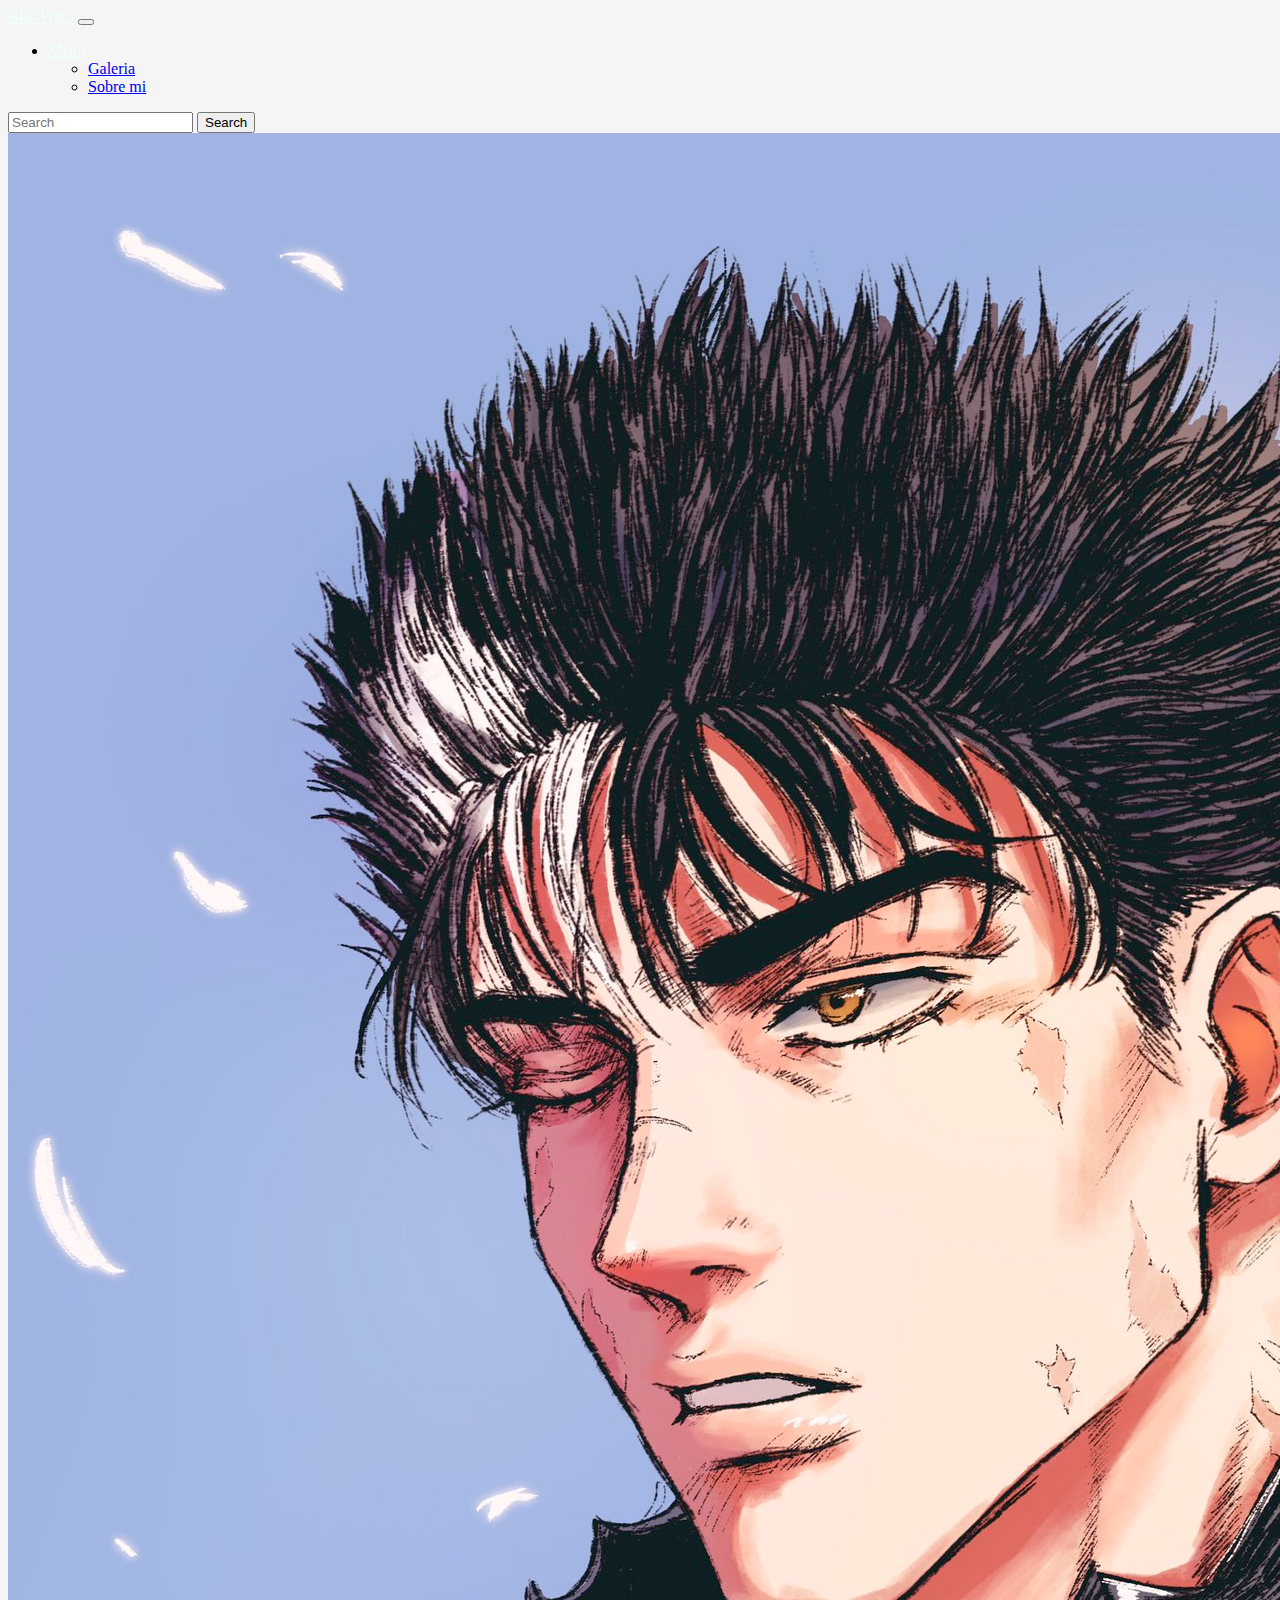
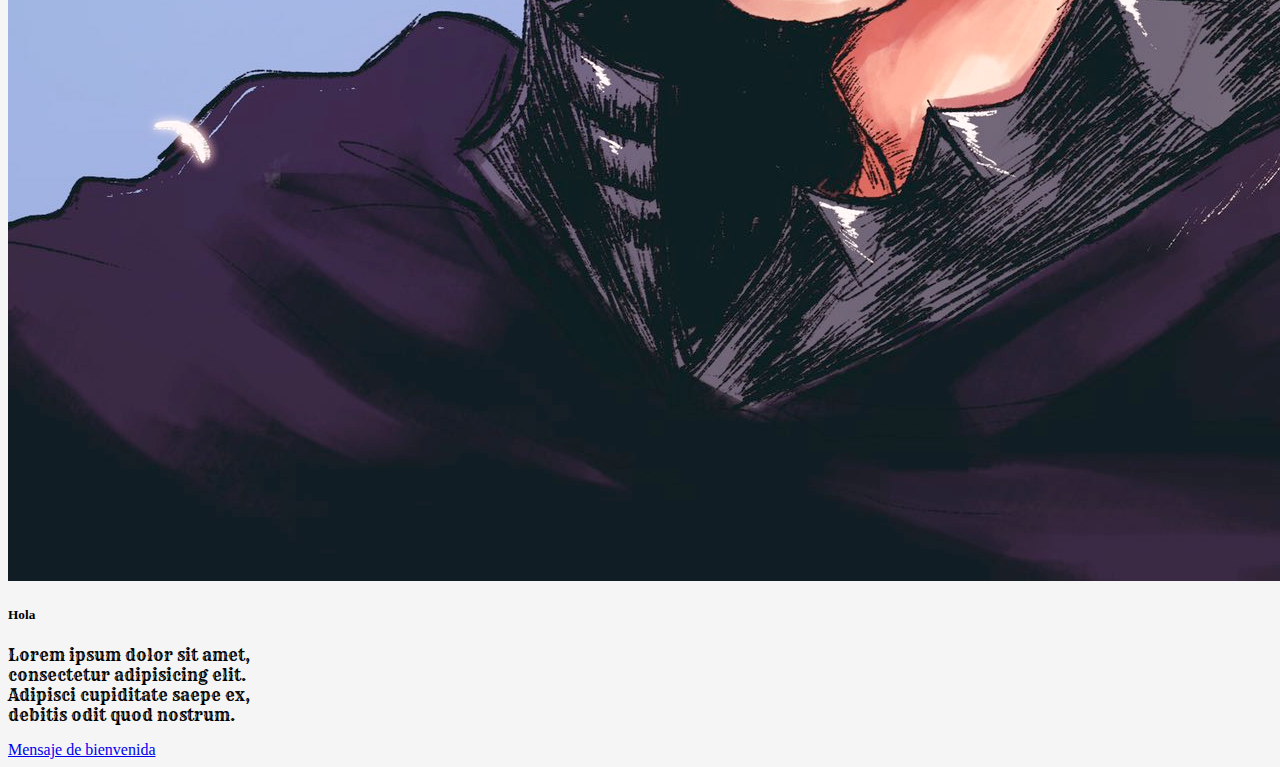
==== index.html @ b92ad1b0 "first commit" ====
<!DOCTYPE html>
<html lang="en">

<head>
    <meta charset="UTF-8">
    <meta name="viewport" content="width=device-width, initial-scale=1.0">
    <title>Tarjeta de Presentacion</title>
    <link rel="stylesheet" href="css/styles.css">
    <link href="https://cdn.jsdelivr.net/npm/bootstrap@5.2.3/dist/css/bootstrap.min.css" rel="stylesheet"
        integrity="sha384-rbsA2VBKQhggwzxH7pPCaAqO46MgnOM80zW1RWuH61DGLwZJEdK2Kadq2F9CUG65" crossorigin="anonymous">
    <link rel="preconnect" href="https://fonts.googleapis.com">
    <link rel="preconnect" href="https://fonts.gstatic.com" crossorigin>
    <link
        href="https://fonts.googleapis.com/css2?family=Eater&family=Edu+AU+VIC+WA+NT+Dots:wght@400..700&family=Rye&display=swap"
        rel="stylesheet">
</head>

<body>
    <nav class="navbar navbar-expand-lg bg-dark mb-2">
        <div class="container-fluid">
          <a class="navbar-brand" style="color:azure" href="#">Blas Pinto</a>
          <button class="navbar-toggler" type="button" data-bs-toggle="collapse" data-bs-target="#navbarSupportedContent" aria-controls="navbarSupportedContent" aria-expanded="false" aria-label="Toggle navigation">
            <span class="navbar-toggler-icon"></span>
          </button>
          <div class="collapse navbar-collapse" id="navbarSupportedContent">
            <ul class="navbar-nav me-auto mb-2 mb-lg-0">
              <li class="nav-item dropdown">
                <a class="nav-link dropdown-toggle" style="color:azure" href="#" role="button" data-bs-toggle="dropdown" aria-expanded="false">
                  Menu
                </a>
                <ul class="dropdown-menu">
                    <li><a class="dropdown-item"  href="./galeria.html">Galeria</a></li>
                    <li><a class="dropdown-item" href="./about.html">Sobre mi</a></li>
                </ul>
              </li>
            </ul>
            <form class="d-flex" role="search">
              <input class="form-control me-2" type="search" placeholder="Search" aria-label="Search">
              <button class="btn btn-outline-success" type="submit">Search</button>
            </form>
          </div>
        </div>
      </nav>
      


    <div class="container">
        <div class="row">
            <div class="col">
                <div class="card" style="width: 18rem;">
                    <img class="card-img-top" src="img/imgperfil.jpg" alt="Card image cap">
                    <div class="card-body">
                        <h5 class="card-title">Hola</h5>
                        <p class="card-text">Lorem ipsum dolor sit amet, consectetur adipisicing elit. Adipisci
                            cupiditate saepe ex, debitis odit quod nostrum.</p>
                        <a href="#" class="btn btn-primary" onclick="bienvenido()">Mensaje de bienvenida</a>
                    </div>
                </div>
            </div>
        </div>
    </div>
    <script src="https://cdn.jsdelivr.net/npm/bootstrap@5.0.2/dist/js/bootstrap.bundle.min.js"
        integrity="sha384-MrcW6ZMFYlzcLA8Nl+NtUVF0sA7MsXsP1UyJoMp4YLEuNSfAP+JcXn/tWtIaxVXM"
        crossorigin="anonymous"></script>
    <script src="https://cdn.jsdelivr.net/npm/bootstrap@5.2.3/dist/js/bootstrap.bundle.min.js"
        integrity="sha384-kenU1KFdBIe4zVF0s0G1M5b4hcpxyD9F7jL+jjXkk+Q2h455rYXK/7HAuoJl+0I4"
        crossorigin="anonymous"></script>
    <script src="https://cdn.jsdelivr.net/npm/@popperjs/core@2.11.6/dist/umd/popper.min.js"
        integrity="sha384-oBqDVmMz9ATKxIep9tiCxS/Z9fNfEXiDAYTujMAeBAsjFuCZSmKbSSUnQlmh/jp3"
        crossorigin="anonymous"></script>
    <script src="https://cdn.jsdelivr.net/npm/bootstrap@5.2.3/dist/js/bootstrap.min.js"
        integrity="sha384-cuYeSxntonz0PPNlHhBs68uyIAVpIIOZZ5JqeqvYYIcEL727kskC66kF92t6Xl2V"
        crossorigin="anonymous"></script>
    <script src="./js/script.js"></script>
</body>

</html>
---- css/styles.css ----
body {
    background-color: #f5f5f5;
}



h1, h2, h3, p {
    font-family: 'Rye', serif;
}


/* styles.css */

* {
    box-sizing: border-box;
}



.image-fila {
    display: flex;
    justify-content: center;
    margin-bottom: 25px;
}

#fila1 {
    background-color: #ffcccb;
}

#fila2 {
    background-color: #d4edda;
}

#fila3 {
    background-color: #cce5ff;
}

.image-container {
    width: 150px;
    height: 150px;
    padding: 15px;
    border-radius: 10px;
    display: flex;
    justify-content: center;
    align-items: center;
    box-shadow: 0 4px 6px rgba(0, 0, 0, 0.1);
    margin: 0 10px;
    transition: transform 0.3s ease;
}

.image-container img {
    width: 100%;
    height: auto;
    object-fit: contain;
}

.image-container:hover {
    transform: scale(1.1);
}
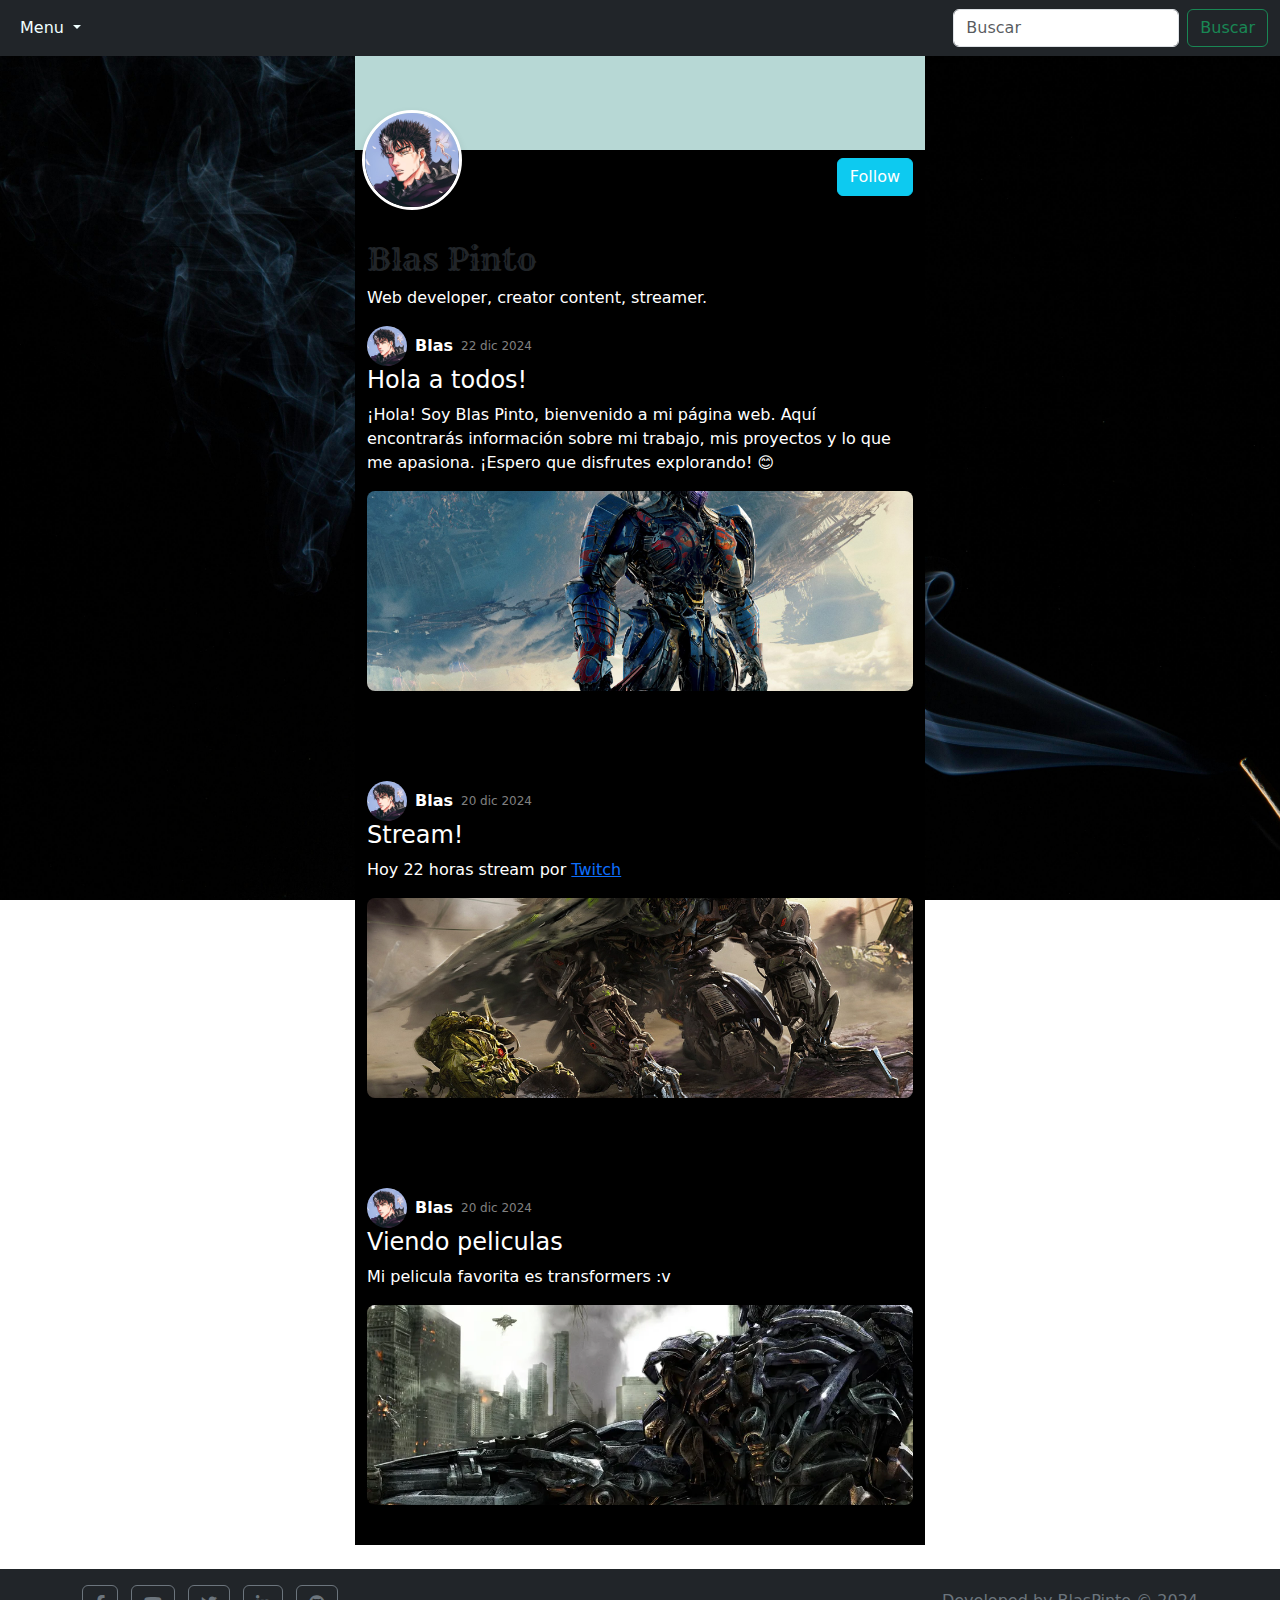
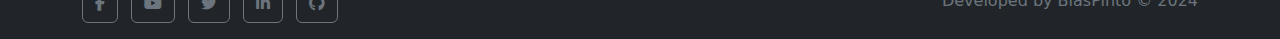
==== commit 2929924f: "tercer commit" ====
--- a/index.html
+++ b/index.html
@@ -2,76 +2,170 @@
 <html lang="en">
 
 <head>
-    <meta charset="UTF-8">
-    <meta name="viewport" content="width=device-width, initial-scale=1.0">
-    <title>Tarjeta de Presentacion</title>
-    <link rel="stylesheet" href="css/styles.css">
-    <link href="https://cdn.jsdelivr.net/npm/bootstrap@5.2.3/dist/css/bootstrap.min.css" rel="stylesheet"
-        integrity="sha384-rbsA2VBKQhggwzxH7pPCaAqO46MgnOM80zW1RWuH61DGLwZJEdK2Kadq2F9CUG65" crossorigin="anonymous">
-    <link rel="preconnect" href="https://fonts.googleapis.com">
-    <link rel="preconnect" href="https://fonts.gstatic.com" crossorigin>
-    <link
-        href="https://fonts.googleapis.com/css2?family=Eater&family=Edu+AU+VIC+WA+NT+Dots:wght@400..700&family=Rye&display=swap"
-        rel="stylesheet">
+  <meta charset="UTF-8">
+  <meta name="viewport" content="width=device-width, initial-scale=1.0">
+  <title>Tarjeta de Presentacion</title>
+  <link rel="stylesheet" href="css/styles.css">
+  <link href="https://cdn.jsdelivr.net/npm/bootstrap@5.2.3/dist/css/bootstrap.min.css" rel="stylesheet"
+    integrity="sha384-rbsA2VBKQhggwzxH7pPCaAqO46MgnOM80zW1RWuH61DGLwZJEdK2Kadq2F9CUG65" crossorigin="anonymous">
+  <link rel="preconnect" href="https://fonts.googleapis.com">
+  <link rel="preconnect" href="https://fonts.gstatic.com" crossorigin>
+  <link
+    href="https://fonts.googleapis.com/css2?family=Eater&family=Edu+AU+VIC+WA+NT+Dots:wght@400..700&family=Rye&display=swap"
+    rel="stylesheet">
+    <link rel='stylesheet' href='https://cdn.jsdelivr.net/npm/bootstrap@5.2.3/dist/css/bootstrap.min.css'>
+    <link rel='stylesheet' href='https://cdnjs.cloudflare.com/ajax/libs/font-awesome/6.4.2/css/all.min.css'>
 </head>
 
-<body>
-    <nav class="navbar navbar-expand-lg bg-dark mb-2">
-        <div class="container-fluid">
-          <a class="navbar-brand" style="color:azure" href="#">Blas Pinto</a>
-          <button class="navbar-toggler" type="button" data-bs-toggle="collapse" data-bs-target="#navbarSupportedContent" aria-controls="navbarSupportedContent" aria-expanded="false" aria-label="Toggle navigation">
-            <span class="navbar-toggler-icon"></span>
-          </button>
-          <div class="collapse navbar-collapse" id="navbarSupportedContent">
-            <ul class="navbar-nav me-auto mb-2 mb-lg-0">
-              <li class="nav-item dropdown">
-                <a class="nav-link dropdown-toggle" style="color:azure" href="#" role="button" data-bs-toggle="dropdown" aria-expanded="false">
-                  Menu
-                </a>
-                <ul class="dropdown-menu">
-                    <li><a class="dropdown-item"  href="./galeria.html">Galeria</a></li>
-                    <li><a class="dropdown-item" href="./about.html">Sobre mi</a></li>
-                </ul>
-              </li>
+<body id="index-fondo">
+
+  <nav class="navbar navbar-expand-lg bg-dark fixed-top">
+    <div class="container-fluid">
+      <button class="navbar-toggler" type="button" data-bs-toggle="collapse" data-bs-target="#navbarSupportedContent"
+        aria-controls="navbarSupportedContent" aria-expanded="false" aria-label="Toggle navigation">
+        <span class="navbar-toggler-icon"></span>
+      </button>
+      <div class="collapse navbar-collapse" id="navbarSupportedContent">
+        <ul class="navbar-nav me-auto mb-2 mb-lg-0">
+          <li class="nav-item dropdown">
+            <a class="nav-link dropdown-toggle" style="color:azure" href="#" role="button" data-bs-toggle="dropdown"
+              aria-expanded="false">
+              Menu
+            </a>
+            <ul class="dropdown-menu">
+              <li><a class="dropdown-item" href="./galeria.html">Galeria</a></li>
+              <li><a class="dropdown-item" href="./about.html">Sobre mi</a></li>
+              <li><a class="dropdown-item" href="./contact.html">Contacto</a></li>
             </ul>
-            <form class="d-flex" role="search">
-              <input class="form-control me-2" type="search" placeholder="Search" aria-label="Search">
-              <button class="btn btn-outline-success" type="submit">Search</button>
-            </form>
+          </li>
+        </ul>
+        <form class="d-flex" role="search">
+          <input class="form-control me-2" type="search" placeholder="Buscar" aria-label="Search">
+          <button class="btn btn-outline-success" type="submit">Buscar</button>
+        </form>
+      </div>
+    </div>
+  </nav>
+  <div class="container scrollable-container">
+      <div class="row justify-content-center">
+        <div class="col-6 perfil-cont  d-flex align-items-center justify-content-center">
+          <div class="img-container">
+            <img src="./img/imgperfil.jpg" alt="Perfil" class="img-circle">
           </div>
         </div>
-      </nav>
-      
+      </div>
+      <div class="row justify-content-center">
+        <div class="col-6 backgroundPost">
+          <button type="button" style="color: white; float: right; " class=" backgroundPost btn boton btn-info mt-2">Follow</button>
+          <h2 class="mt">Blas Pinto </h2> 
+          <p>Web developer, creator content, streamer.</p>
+        </div>
+      </div>
+
+      <div class="row justify-content-center">
+        <div class="col-6 backgroundPost">
+          <div class="d-flex align-items-center">
+            <div class="imgPost-container">
+              <img src="./img/imgperfil.jpg" alt="Perfil" class="img-circle">
+            </div>
+            <p class="ms-2 mb-0"><strong>Blas</strong></p><p  class="ms-2 mb-0" style="color: grey; font-size: 12px;"> 22 dic 2024</p>
+          </div>
+        </div>
+      </div>
+      <div class="row justify-content-center">
+        <div class="col-6 backgroundPost">
+          <div class="d-flex align-items-center">
+            <h4 style="color: white;">Hola a todos!</h4>
+          </div>
+          <div class="d-flex align-items-center">
+            <p style="color: white;">
+              ¡Hola! Soy Blas Pinto, bienvenido a mi página web. Aquí encontrarás información sobre mi trabajo, mis proyectos y lo que me apasiona. ¡Espero que disfrutes explorando! 😊</p>
+          </div>
+          <div class="background-image"></div>
+        </div>
+      </div>
 
 
-    <div class="container">
-        <div class="row">
-            <div class="col">
-                <div class="card" style="width: 18rem;">
-                    <img class="card-img-top" src="img/imgperfil.jpg" alt="Card image cap">
-                    <div class="card-body">
-                        <h5 class="card-title">Hola</h5>
-                        <p class="card-text">Lorem ipsum dolor sit amet, consectetur adipisicing elit. Adipisci
-                            cupiditate saepe ex, debitis odit quod nostrum.</p>
-                        <a href="#" class="btn btn-primary" onclick="bienvenido()">Mensaje de bienvenida</a>
-                    </div>
+      <div class="row justify-content-center">
+        <div class="col-6 backgroundPost">
+          <div class="d-flex align-items-center mt">
+            <div class="imgPost-container ">
+              <img src="./img/imgperfil.jpg" alt="Perfil" class="img-circle">
+            </div>
+            <p class="ms-2 mb-0"><strong>Blas</strong></p><p  class="ms-2 mb-0" style="color: grey; font-size: 12px;"> 20 dic 2024</p>
+          </div>
+        </div>
+      </div>
+      <div class="row justify-content-center mb">
+        <div class="col-6 backgroundPost">
+          <div class="d-flex align-items-center">
+            <h4 style="color: white;">Stream!</h4>
+          </div>
+          <div class="d-flex align-items-center">
+            <p style="color: white;">
+              Hoy 22 horas stream por <a href="www.twitch.com">Twitch</a></p>
+          </div>
+          <div class="background-image2"></div>
+        </div>
+      </div>
+
+      <div class="row justify-content-center">
+        <div class="col-6 backgroundPost">
+          <div class="d-flex align-items-center mt">
+            <div class="imgPost-container ">
+              <img src="./img/imgperfil.jpg" alt="Perfil" class="img-circle">
+            </div>
+            <p class="ms-2 mb-0"><strong>Blas</strong></p><p  class="ms-2 mb-0" style="color: grey; font-size: 12px;"> 20 dic 2024</p>
+          </div>
+        </div>
+      </div>
+      <div class="row justify-content-center mb">
+        <div class="col-6 backgroundPost">
+          <div class="d-flex align-items-center">
+            <h4 style="color: white;">Viendo peliculas</h4>
+          </div>
+          <div class="d-flex align-items-center">
+            <p style="color: white;">
+              Mi pelicula favorita es transformers :v</p>
+          </div>
+          <div class="background-image3"></div>
+        </div>
+      </div>
+
+      <br>
+  </div>
+  <footer id="site-footer">
+    <div class="bg-dark py-3">
+        <div class="container">
+            <div class="row">
+                <div class="col-md-6 col-sm-12">
+                    <ul class="list-inline mb-0">
+                        <li class="list-inline-item"><a class="btn btn-outline-secondary" href="https://facebook.com/"><i class="fa-brands fa-facebook-f"></i></a></li>
+                        <li class="list-inline-item"><a class="btn btn-outline-secondary" href="https://youtube.com/"><i class="fa-brands fa-youtube"></i></a></li>
+                        <li class="list-inline-item"><a class="btn btn-outline-secondary" href="https://x.com/"><i class="fa-brands fa-twitter"></i></a></li>
+                        <li class="list-inline-item"><a class="btn btn-outline-secondary" href="https://www.linkedin.com/in/blaspintoc/"><i class="fa-brands fa-linkedin-in"></i></a></li>
+                        <li class="list-inline-item"><a class="btn btn-outline-secondary" href="https://github.com/blaspinto5"><i class="fa-brands fa-github"></i></a></li>
+                    </ul>
                 </div>
+                <div class="col-md-6 col-sm-12"><span class="text-secondary pt-1 float-md-end float-sm-start">Developed by BlasPinto &copy; 2024</span></div>
             </div>
         </div>
     </div>
-    <script src="https://cdn.jsdelivr.net/npm/bootstrap@5.0.2/dist/js/bootstrap.bundle.min.js"
-        integrity="sha384-MrcW6ZMFYlzcLA8Nl+NtUVF0sA7MsXsP1UyJoMp4YLEuNSfAP+JcXn/tWtIaxVXM"
-        crossorigin="anonymous"></script>
-    <script src="https://cdn.jsdelivr.net/npm/bootstrap@5.2.3/dist/js/bootstrap.bundle.min.js"
-        integrity="sha384-kenU1KFdBIe4zVF0s0G1M5b4hcpxyD9F7jL+jjXkk+Q2h455rYXK/7HAuoJl+0I4"
-        crossorigin="anonymous"></script>
-    <script src="https://cdn.jsdelivr.net/npm/@popperjs/core@2.11.6/dist/umd/popper.min.js"
-        integrity="sha384-oBqDVmMz9ATKxIep9tiCxS/Z9fNfEXiDAYTujMAeBAsjFuCZSmKbSSUnQlmh/jp3"
-        crossorigin="anonymous"></script>
-    <script src="https://cdn.jsdelivr.net/npm/bootstrap@5.2.3/dist/js/bootstrap.min.js"
-        integrity="sha384-cuYeSxntonz0PPNlHhBs68uyIAVpIIOZZ5JqeqvYYIcEL727kskC66kF92t6Xl2V"
-        crossorigin="anonymous"></script>
-    <script src="./js/script.js"></script>
+</footer>
+  
+  <script src="https://cdn.jsdelivr.net/npm/bootstrap@5.0.2/dist/js/bootstrap.bundle.min.js"
+    integrity="sha384-MrcW6ZMFYlzcLA8Nl+NtUVF0sA7MsXsP1UyJoMp4YLEuNSfAP+JcXn/tWtIaxVXM"
+    crossorigin="anonymous"></script>
+  <script src="https://cdn.jsdelivr.net/npm/bootstrap@5.2.3/dist/js/bootstrap.bundle.min.js"
+    integrity="sha384-kenU1KFdBIe4zVF0s0G1M5b4hcpxyD9F7jL+jjXkk+Q2h455rYXK/7HAuoJl+0I4"
+    crossorigin="anonymous"></script>
+  <script src="https://cdn.jsdelivr.net/npm/@popperjs/core@2.11.6/dist/umd/popper.min.js"
+    integrity="sha384-oBqDVmMz9ATKxIep9tiCxS/Z9fNfEXiDAYTujMAeBAsjFuCZSmKbSSUnQlmh/jp3"
+    crossorigin="anonymous"></script>
+  <script src="https://cdn.jsdelivr.net/npm/bootstrap@5.2.3/dist/js/bootstrap.min.js"
+    integrity="sha384-cuYeSxntonz0PPNlHhBs68uyIAVpIIOZZ5JqeqvYYIcEL727kskC66kF92t6Xl2V"
+    crossorigin="anonymous"></script>
+  <script src="./js/script.js"></script>
 </body>
 
 </html>--- a/css/styles.css
+++ b/css/styles.css
@@ -1,11 +1,23 @@
 
-body {
-    background-color: #f5f5f5;
+html, body {
+    height: 100%;
+    margin: 0;
+    display: flex;
+    flex-direction: column;
+}
+
+
+#index-fondo {
+    background-image: url('./../img/fondopantalla2.jpg');
+    background-size: cover;
+    background-position: center;
+    background-repeat: no-repeat;
+    background-attachment: fixed; /* Fija el fondo */
 }
 
 
 
-h1, h2, h3, p {
+h1, h2, h3{
     font-family: 'Rye', serif;
 }
 
@@ -58,3 +70,110 @@
 .image-container:hover {
     transform: scale(1.1);
 }
+
+
+
+
+.perfil-cont {
+    position: relative;
+    background-color: rgb(183, 216, 213);
+    height: 150px;
+    text-align: center;
+  }
+
+  .backgroundPost{
+    background-color: black;
+  }
+  
+  .img-container {
+    position: absolute;
+    top: 110px; /* Ajusta según la posición deseada */
+    left: 10%;
+    transform: translateX(-50%);
+    width: 100px; /* Tamaño de la imagen */
+    height: 100px;
+    border: 3px solid #fff; /* Borde alrededor de la imagen */
+    border-radius: 50%; /* Hace que sea circular */
+    overflow: hidden;
+    box-shadow: 0 4px 8px rgba(0, 0, 0, 0.1); /* Sombra opcional */
+  }
+  
+  .img-container img {
+    width: 100%;
+    height: 100%;
+    object-fit: cover; /* Ajusta la imagen dentro del contenedor */
+  }
+  
+
+  .boton {
+    background-color: rgb(83, 255, 60);
+  }
+
+
+  .post-cont {
+    position: relative;
+    height: 150px;
+    text-align: center;
+  }
+
+  .imgPost-container {
+    width: 40px; /* Tamaño de la imagen */
+    height: 40px;
+    border-radius: 50%; /* Hace la imagen circular */
+    overflow: hidden;
+    box-shadow: 0 4px 8px rgba(0, 0, 0, 0.1); /* Sombra opcional */
+  }
+  
+  .imgPost-container img {
+    width: 100%;
+    height: 100%;
+    object-fit: cover; /* Ajusta la imagen dentro del contenedor */
+  }
+  
+  p {
+    color: white;
+    margin: 0; /* Elimina márgenes adicionales */
+    font-size: 1rem; /* Ajusta el tamaño del texto */
+  }
+  
+
+.mt{
+    margin-top: 90px;
+}
+
+.mb{
+    margin-top: 90px;
+}
+
+
+.background-image {
+    background-image: url('./../img/optimus.jpg'); /* Ruta de la imagen */
+    background-size: cover; /* Escala la imagen para cubrir todo el div */
+    background-position: center; /* Centra la imagen */
+    height: 200px; /* Altura del div, ajusta según lo necesario */
+    width: 100%; /* Asegura que el ancho sea igual al contenedor */
+    border-radius: 8px; /* Opcional: bordes redondeados */
+  }
+  
+
+
+  .background-image2 {
+    background-image: url('./../img/megatron.jpg'); /* Ruta de la imagen */
+    background-size: cover; /* Escala la imagen para cubrir todo el div */
+    background-position: center; /* Centra la imagen */
+    height: 200px; /* Altura del div, ajusta según lo necesario */
+    width: 100%; /* Asegura que el ancho sea igual al contenedor */
+    border-radius: 8px; /* Opcional: bordes redondeados */
+  }
+  
+
+  .background-image3 {
+    background-image: url('./../img/starscream.webp'); /* Ruta de la imagen */
+    background-size: cover; /* Escala la imagen para cubrir todo el div */
+    background-position: center; /* Centra la imagen */
+    height: 200px; /* Altura del div, ajusta según lo necesario */
+    width: 100%; /* Asegura que el ancho sea igual al contenedor */
+    border-radius: 8px; /* Opcional: bordes redondeados */
+    margin-bottom: 40px;
+  }
+  